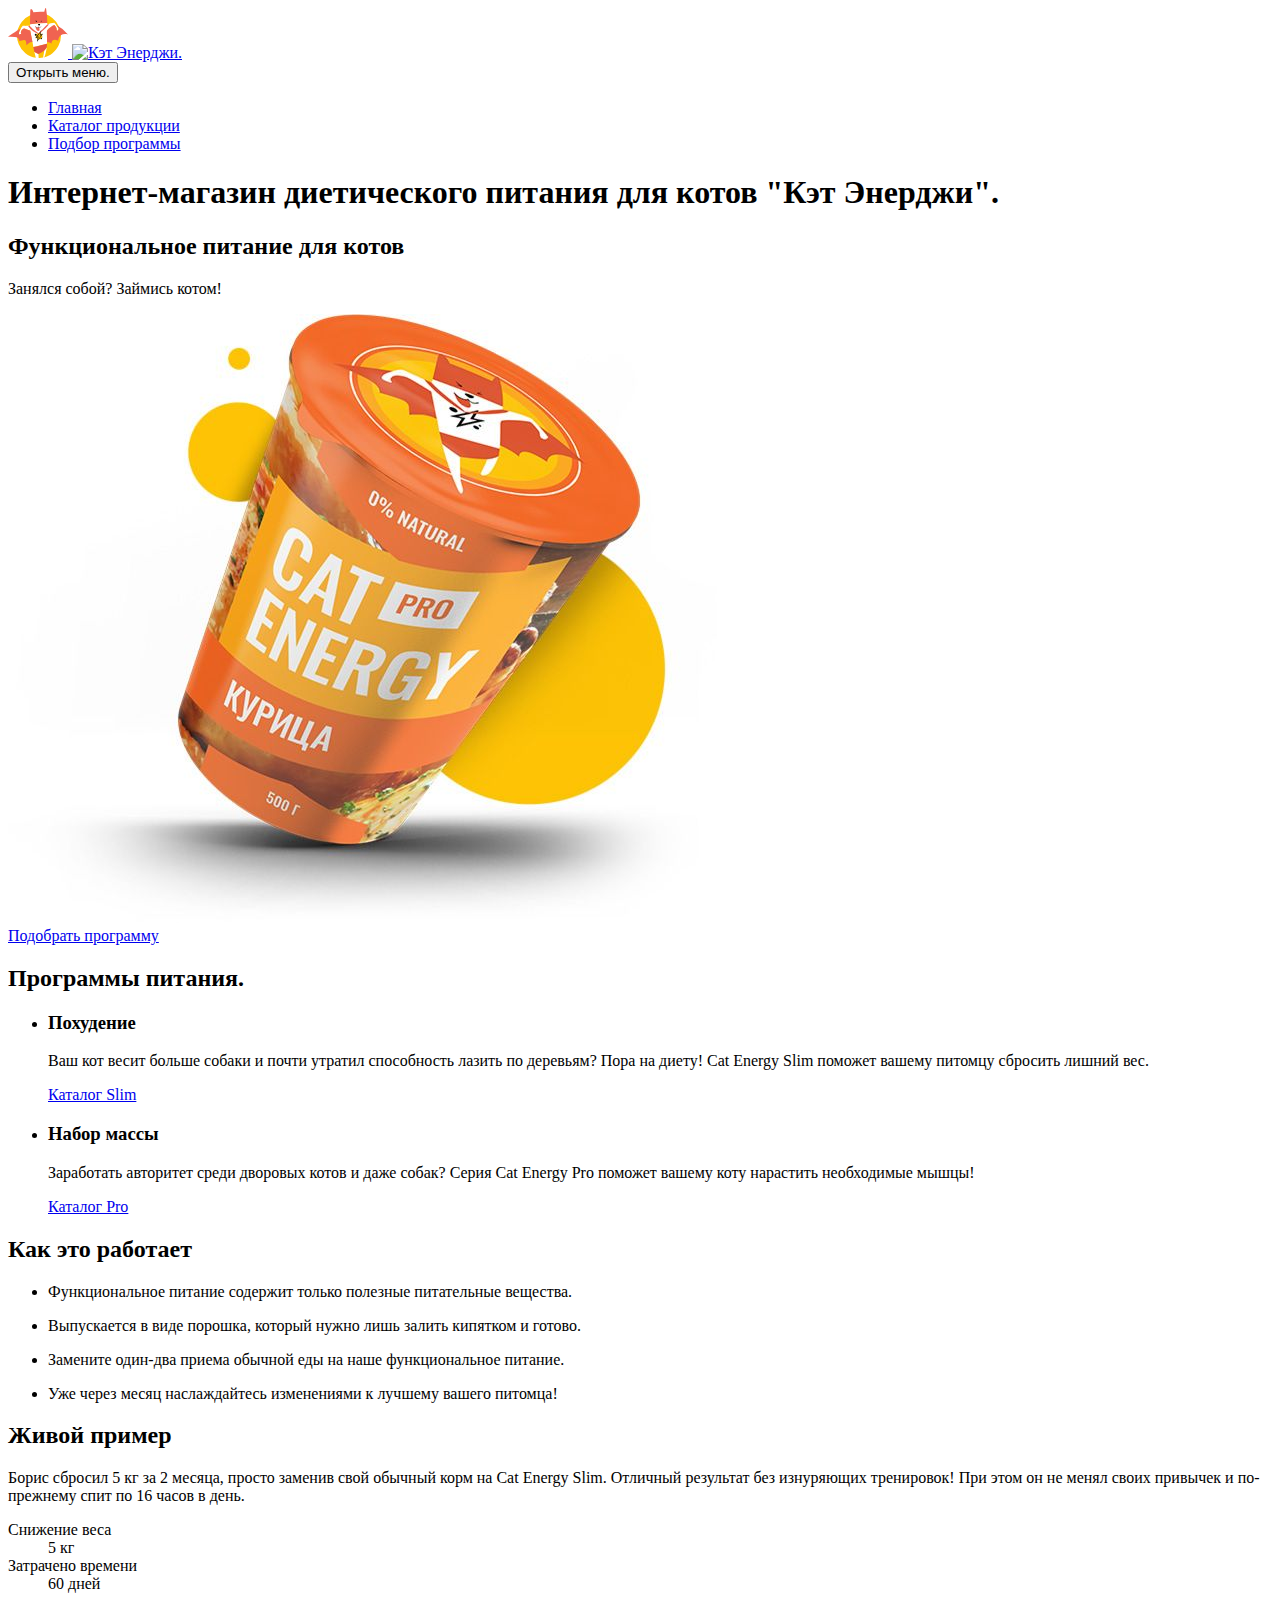
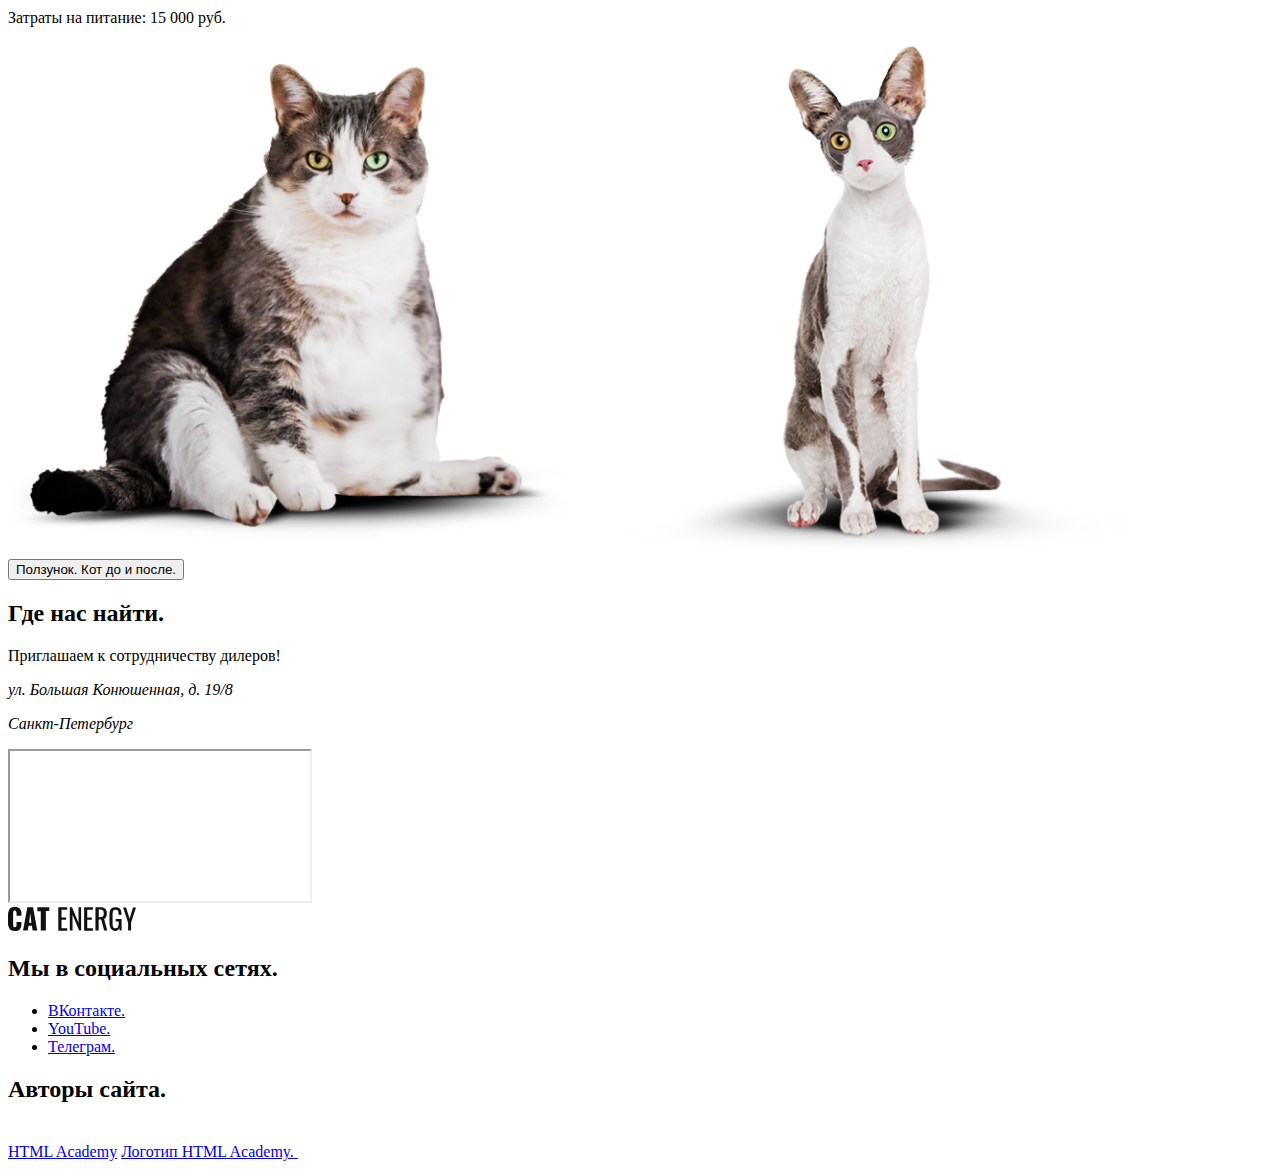
==== source/index.html @ fe01b6d4 "Добавляет черновую разметку footer" ====
<!DOCTYPE html>
<html class="page" lang="ru">
  <head>
    <meta charset="UTF-8">
    <title>Cat Energy - Главная</title>
    <meta name="viewport" content="width=device-width,initial-scale=1">
    <link rel="stylesheet" href="styles/styles.css">
    <script src="scripts/index.js" defer></script>
    <!-- favicons -->
    <link rel="icon" href="favicon.ico">
    <link rel="icon" href="favicons/icon.svg" type="image/svg+xml">
    <link rel="apple-touch-icon" href="favicons/180.png">
    <link rel="manifest" href="manifest.webmanifest">
  </head>
  <body class="page__body">
    <header class="header">
      <div class="header__wrapper">
        <div class="header__container container">
          <a class="header__logo" href="index.html" aria-current="page">
            <picture>
              <source width="70" height="59" type="image/svg+xml" media="(min-width: 1440px)" srcset="images/logo-icon-desktop.svg">
              <source width="60" height="50" type="image/svg+xml" media="(min-width: 768px)" srcset="images/logo-icon-tablet.svg">
              <img class="header__logo-icon" src="images/logo-icon-mobile.svg" width="33" height="38" alt="Логотип компании.">
            </picture>
            <picture>
              <source width="118" height="21" type="image/svg+xml" media="(min-width: 1440px)" srcset="images/logo-text-desktop.svg">
              <source width="101" height="18" type="image/svg+xml" media="(min-width: 768px)" srcset="images/logo-text-tablet.svg">
              <img class="header__logo-text" src="images/logo-text-mobile.svg" width="101" height="18" alt="Кэт Энерджи.">
            </picture>
          </a>
          <nav class="nav">
            <button class="nav__toggle" type="button">
              <span class="visually-hidden">Открыть меню.</span>
            </button>
            <div class="nav__menu">
              <ul class="nav__list">
                <li class="nav__item">
                  <a class="nav__link nav__link--current" href="index.html" aria-current="page">Главная</a>
                </li>
                <li class="nav__item">
                  <a class="nav__link" href="catalog.html">Каталог продукции</a>
                </li>
                <li class="nav__item">
                  <a class="nav__link" href="form.html">Подбор программы</a>
                </li>
              </ul>
            </div>
          </nav>
        </div>
        <h1 class="visually-hidden">Интернет-магазин диетического питания для котов "Кэт Энерджи".</h1>
        <section class="promo">
          <div class="promo__container container">
            <h2 class="promo__title section-title">Функциональное питание для котов</h2>
            <p class="promo__subtitle">Занялся собой? Займись котом!</p>
            <div class="promo__img">
              <picture>
                <source width="552" height="499" type="image/png" media="(min-width: 1440px)" srcset="images/promo-product-desktop@1x.png 1x, images/promo-product-desktop@2x.png 2x">
                <source width="709" height="609" type="image/jpg" media="(min-width: 768px)" srcset="images/promo-product-tablet@1x.jpg 1x, images/promo-product-tablet@2x.jpg 2x">
                <img src="images/promo-product-mobile@1x.png" srcset="images/promo-product-mobile@2x.png 2x" width="280" height="270" alt="Корм для котов Кэт Энерджи Про со вкусом курицы.">
              </picture>
            </div>
            <a class="promo__button button button--primary" href="form.html">Подобрать программу</a>
          </div>
        </section>
      </div>
    </header>
    <main class="main-container">
      <section class="programs">
        <div class="container">
          <h2 class="visually-hidden">Программы питания.</h2>
          <ul class="programs__list">
            <li class="programs__item programs__item--slim">
              <h3 class="programs__title">Похудение</h3>
              <p class="programs__desc">Ваш кот весит больше собаки и почти утратил способность лазить по деревьям? Пора на диету! Cat Energy Slim поможет вашему питомцу сбросить лишний вес.</p>
              <a class="programs__link" href="catalog.html">Каталог Slim</a>
            </li>
            <li class="programs__item programs__item--strong">
              <h3 class="programs__title">Набор массы</h3>
              <p class="programs__desc">Заработать авторитет среди дворовых котов и даже собак? Серия Cat Energy Pro поможет вашему коту нарастить необходимые мышцы!</p>
              <a class="programs__link" href="catalog.html">Каталог Pro</a>
            </li>
          </ul>
        </div>
      </section>
      <section class="features">
        <div class="container">
          <h2 class="features__title section-title">Как это работает</h2>
          <ul class="features__list">
            <li class="features__item features__item--leaf">
              <p class="features__desc">Функциональное питание содержит только полезные питательные вещества.</p>
            </li>
            <li class="features__item features__item--water">
              <p class="features__desc">Выпускается в виде порошка, который нужно лишь залить кипятком и готово.</p>
            </li>
            <li class="features__item features__item--cutlery">
              <p class="features__desc">Замените один-два приема обычной еды на наше функциональное питание.</p>
            </li>
            <li class="features__item features__item--scales">
              <p class="features__desc">Уже через месяц наслаждайтесь изменениями к лучшему вашего&nbsp;питомца!</p>
            </li>
          </ul>
        </div>
      </section>
      <section class="demo">
        <div class="demo__container container">
          <h2 class="demo__title section-title">Живой пример</h2>
          <p class="demo__desc">Борис сбросил 5 кг за 2 месяца, просто заменив свой обычный корм на Cat Energy Slim. Отличный результат без&nbsp;изнуряющих тренировок! При этом он не менял своих привычек и по-прежнему спит по 16 часов в день.</p>
          <div class="demo__wrapper">
            <dl class="demo__list">
              <div class="demo__item">
                <dt class="demo__key">Cнижение веса</dt>
                <dd class="demo__value">5 кг</dd>
              </div>
              <div class="demo__item">
                <dt class="demo__key">Затрачено времени</dt>
                <dd class="demo__value">60 дней</dd>
              </div>
            </dl>
            <p class="demo__total">Затраты на питание: <span class="demo__price">15 000 руб.</span></p>
          </div>
          <div class="demo__slider demo-slider">
            <div class="demo-slider__images">
              <picture>
                <source width="560" height="512" type="image/png" media="(min-width: 768px)" srcset="images/cat-before-tablet@1x.png 1x, images/cat-before-tablet@2x.png 2x">
                <img class="demo-slider__image demo-slider__image--before" src="images/cat-before-mobile@1x.png" srcset="images/cat-before-mobile@2x.png 2x" width="280" height="256" alt="Толстый серо-белый кот с разным цветом глаз - желтым и зеленым.">
              </picture>
              <picture>
                <source width="560" height="512" type="image/png" media="(min-width: 768px)" srcset="images/cat-after-tablet@1x.png 1x, images/cat-after-tablet@2x.png 2x">
                <img class="demo-slider__image demo-slider__image--after" src="images/cat-after-mobile@1x.png" srcset="images/cat-after-mobile@2x.png 2x" width="280" height="256" alt="Худой серо-белый кот с разным цветом глаз - желтым и зеленым.">
              </picture>
            </div>
            <button class="demo-slider__control" type="button" style="left:50%">
              <span class="visually-hidden">Ползунок. Кот до и после.</span>
            </button>
          </div>
        </div>
      </section>
      <section class="location">
        <div class="location__wrapper">
          <h2 class="visually-hidden">Где нас найти.</h2>
          <p class="location__title">Приглашаем к&nbsp;сотрудничеству дилеров!</p>
          <address class="location__address">
            <p>ул. Большая Конюшенная, д. 19/8</p>
            <p>Санкт-Петербург</p>
          </address>
        </div>
        <div class="location__map-container">
          <iframe
          class="location__map"
          src="https://www.google.com/maps/embed?pb=!1m18!1m12!1m3!1d999.3018527820329!2d30.321757256926784!3d59.93871783729141!2m3!1f0!2f0!3f0!3m2!1i1024!2i768!4f13.1!3m3!1m2!1s0x4696310fca145cc1%3A0x42b32648d8238007!2sBolshaya%20Konyushennaya%20St%2C%2019%2F8%2C%20Sankt-Peterburg%2C%20191186!5e0!3m2!1sen!2sru!4v1705253630885!5m2!1sen!2sru"
          loading="lazy"
          referrerpolicy="no-referrer-when-downgrade"></iframe>
        </div>
      </section>
    </main>
    <footer class="footer">
      <div class="footer__container container">
        <a class="footer__logo" href="index.html" aria-current="page">
          <img src="images/footer-logo.svg" width="128" height="24" alt="Логотип компании - Кэт Энерджи.">
        </a>
        <section class="footer__socials">
          <h2 class="visually-hidden">Мы в социальных сетях.</h2>
          <ul class="socials">
            <li class="socials__item">
              <a class="socials__link socials__link--vk" href="https://vk.com/htmlacademy">
                <span class="visually-hidden">ВКонтакте.</span>
              </a>
            </li>
            <li class="socials__item">
              <a class="socials__link socials__link--youtube" href="https://www.youtube.com/user/htmlacademyru">
                <span class="visually-hidden" lang="en">YouTube.</span>
              </a>
            </li>
            <li class="socials__item">
              <a class="socials__link socials__link--telegram" href="https://t.me/htmlacademy">
                <span class="visually-hidden">Телеграм.</span>
              </a>
            </li>
          </ul>
        </section>
        <section class="footer__credits">
          <h2 class="visually-hidden">Авторы сайта.</h2>
          <a class="footer__credits-link" href="https://htmlacademy.ru/intensive/adaptive">HTML Academy</a>
          <a class="footer__credits-logo" href="https://htmlacademy.ru/intensive/adaptive">
            <span class="visually-hidden">Логотип HTML Academy.</span>
            <svg width="27" height="34">
              <use href="images/icons/stack.svg#academy-logo"></use>
            </svg>
          </a>
        </section>
      </div>
    </footer>
  </body>
</html>
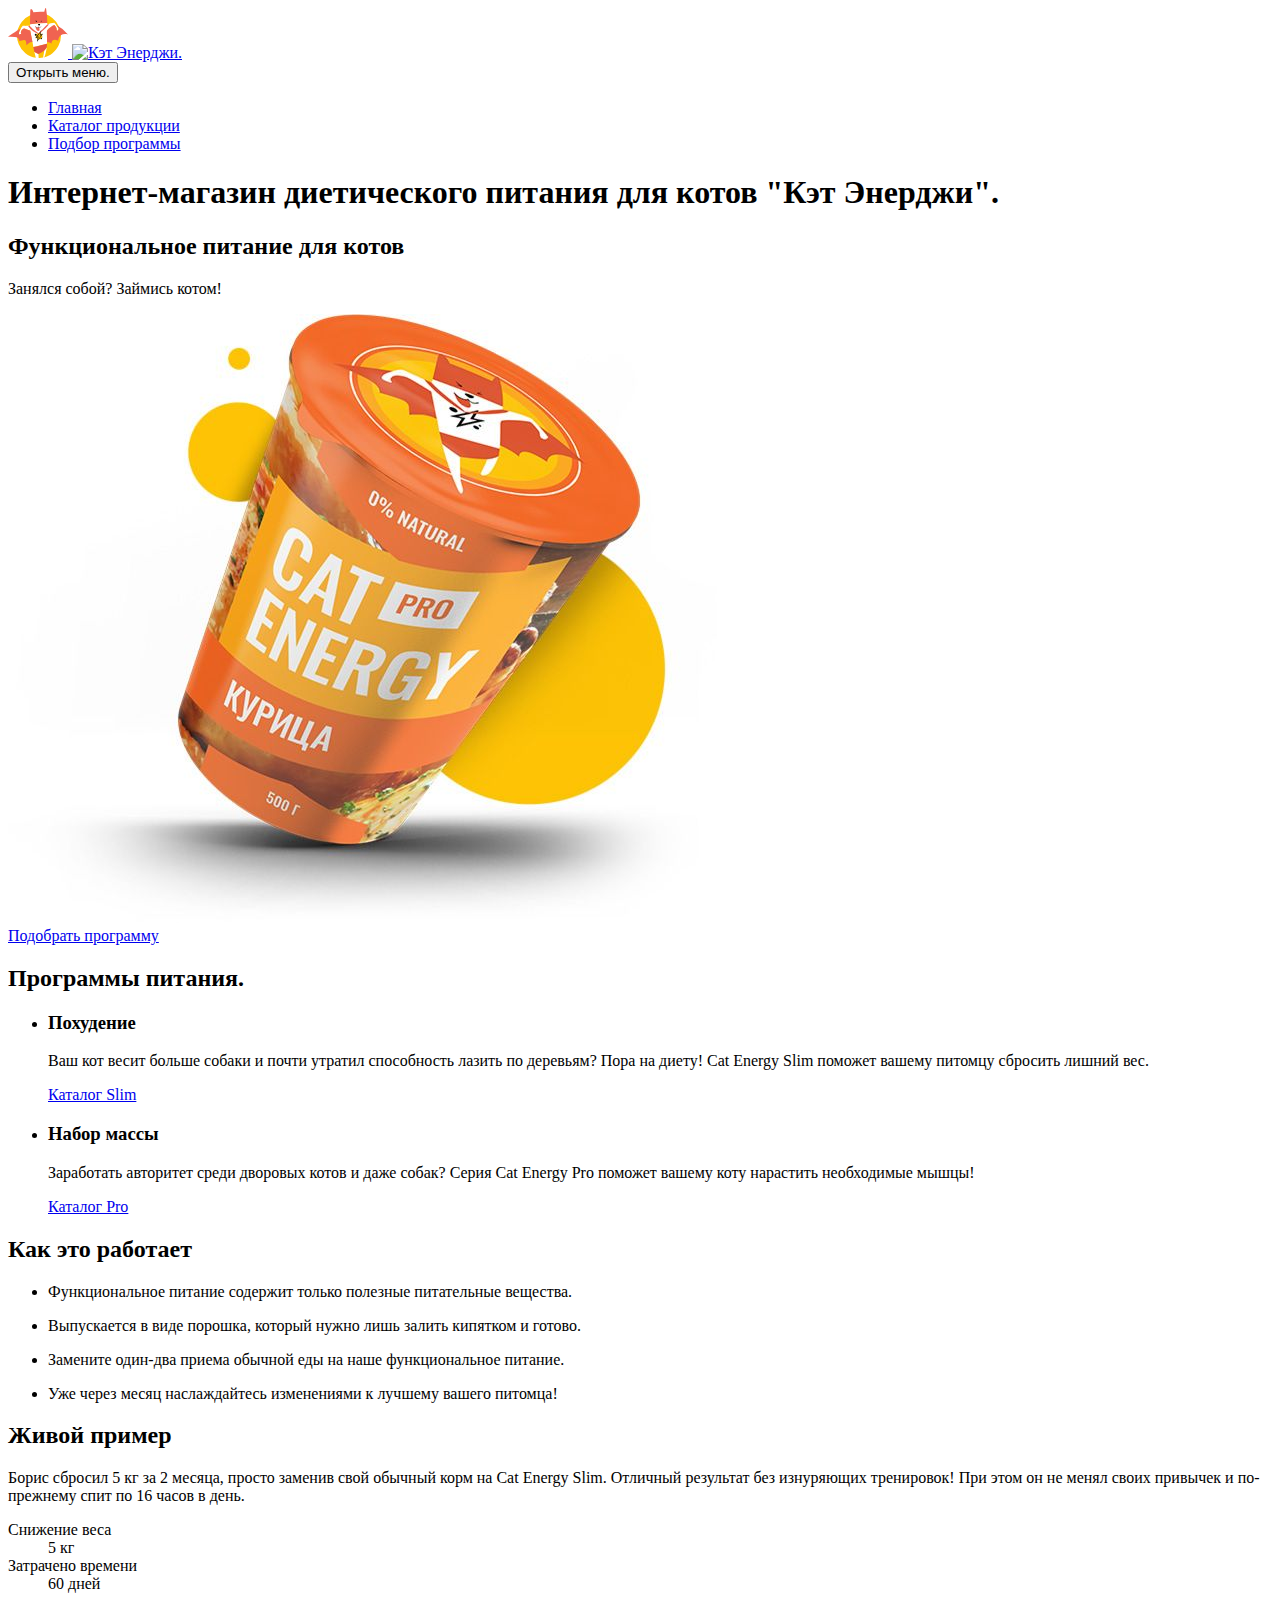
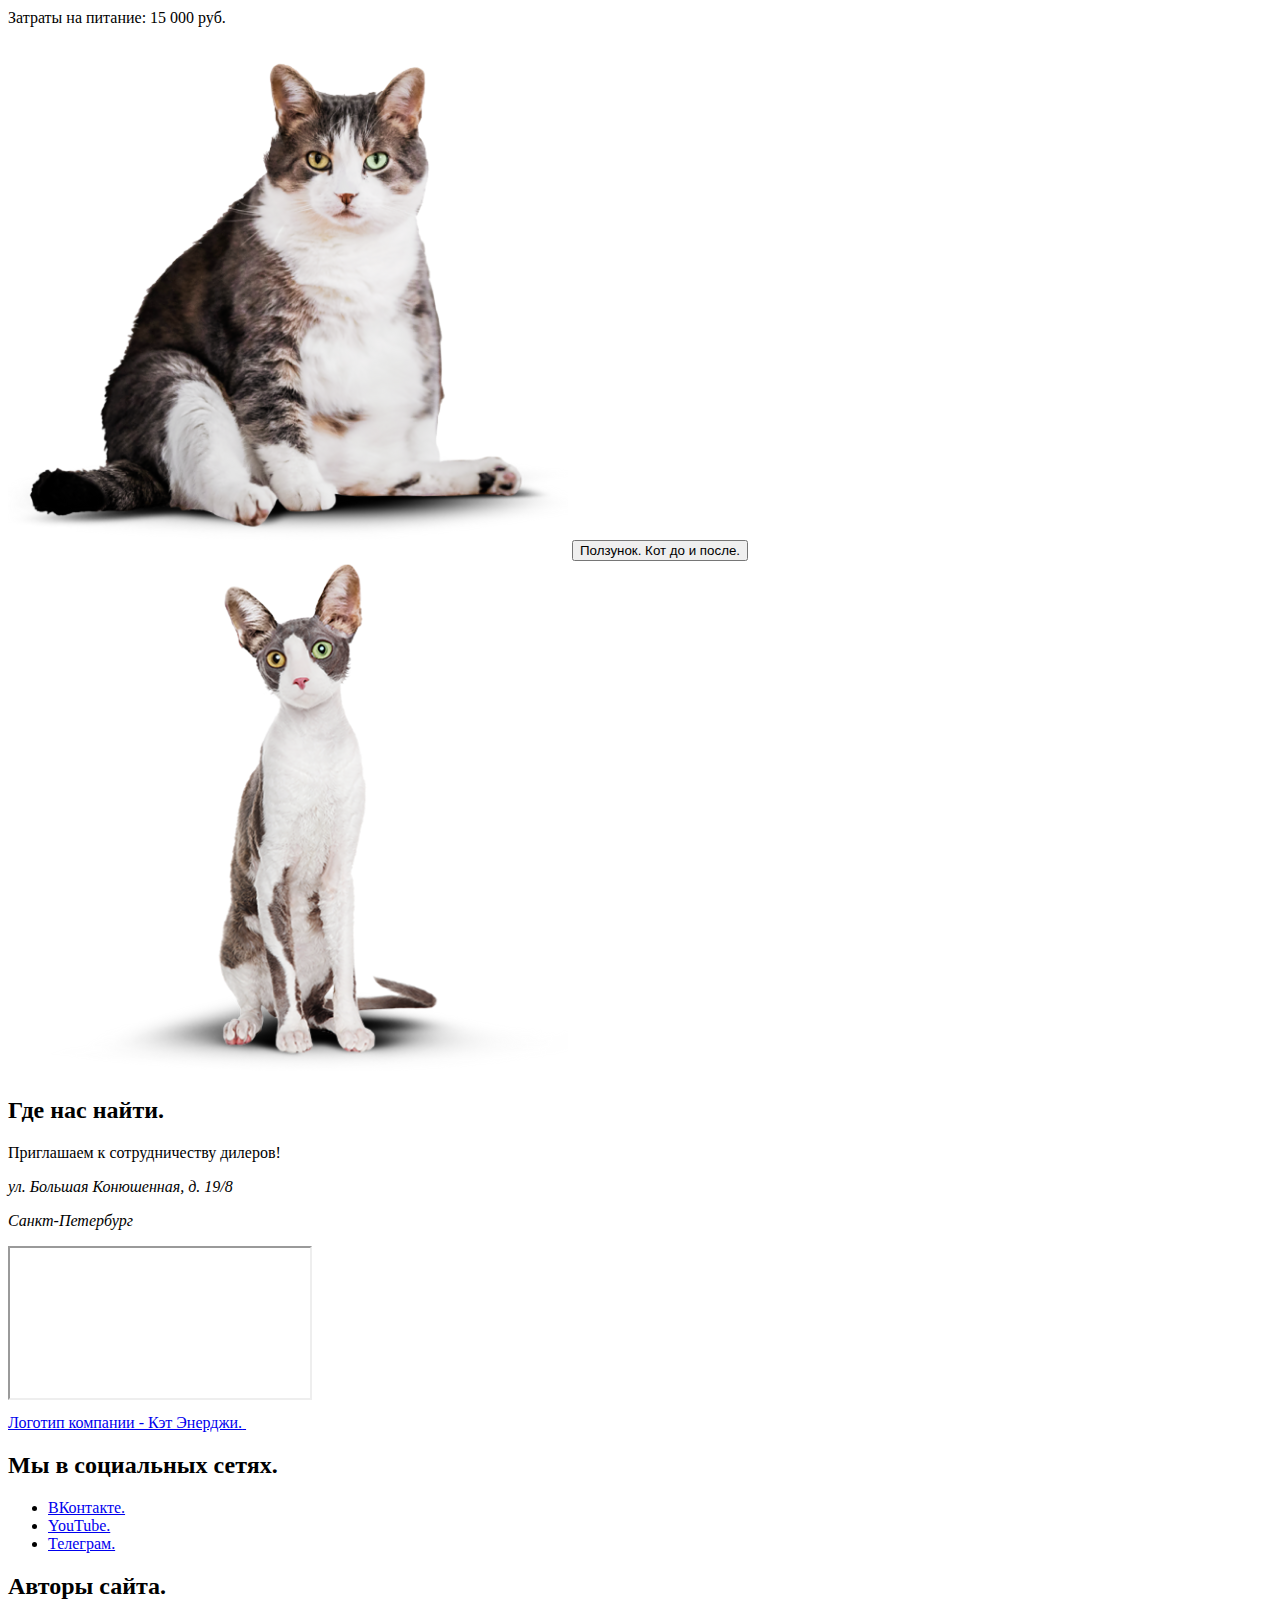
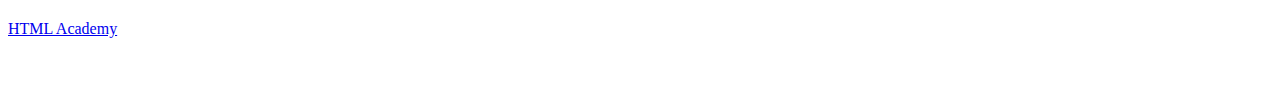
==== commit cd06629b: "Оптимизирует загрузку шрифтов" ====
--- a/source/index.html
+++ b/source/index.html
@@ -11,6 +11,8 @@
     <link rel="icon" href="favicons/icon.svg" type="image/svg+xml">
     <link rel="apple-touch-icon" href="favicons/180.png">
     <link rel="manifest" href="manifest.webmanifest">
+    <link rel="preload" href="fonts/lato/Lato-Regular.woff2" type="font/woff2" as="font" crossorigin="anonymous">
+    <link rel="preload" href="fonts/oswald/oswaldregular.woff2" type="font/woff2" as="font" crossorigin="anonymous">
   </head>
   <body class="page__body">
     <header class="header">
@@ -28,23 +30,21 @@
               <img class="header__logo-text" src="images/logo-text-mobile.svg" width="101" height="18" alt="Кэт Энерджи.">
             </picture>
           </a>
-          <nav class="nav">
+          <nav class="nav nav--no-js">
             <button class="nav__toggle" type="button">
               <span class="visually-hidden">Открыть меню.</span>
             </button>
-            <div class="nav__menu">
-              <ul class="nav__list">
-                <li class="nav__item">
-                  <a class="nav__link nav__link--current" href="index.html" aria-current="page">Главная</a>
-                </li>
-                <li class="nav__item">
-                  <a class="nav__link" href="catalog.html">Каталог продукции</a>
-                </li>
-                <li class="nav__item">
-                  <a class="nav__link" href="form.html">Подбор программы</a>
-                </li>
-              </ul>
-            </div>
+            <ul class="nav__list">
+              <li class="nav__item">
+                <a class="nav__link nav__link--current" href="index.html" aria-current="page">Главная</a>
+              </li>
+              <li class="nav__item">
+                <a class="nav__link" href="catalog.html">Каталог продукции</a>
+              </li>
+              <li class="nav__item">
+                <a class="nav__link" href="form.html">Подбор программы</a>
+              </li>
+            </ul>
           </nav>
         </div>
         <h1 class="visually-hidden">Интернет-магазин диетического питания для котов "Кэт Энерджи".</h1>
@@ -118,20 +118,18 @@
             </dl>
             <p class="demo__total">Затраты на питание: <span class="demo__price">15 000 руб.</span></p>
           </div>
-          <div class="demo__slider demo-slider">
-            <div class="demo-slider__images">
-              <picture>
-                <source width="560" height="512" type="image/png" media="(min-width: 768px)" srcset="images/cat-before-tablet@1x.png 1x, images/cat-before-tablet@2x.png 2x">
-                <img class="demo-slider__image demo-slider__image--before" src="images/cat-before-mobile@1x.png" srcset="images/cat-before-mobile@2x.png 2x" width="280" height="256" alt="Толстый серо-белый кот с разным цветом глаз - желтым и зеленым.">
-              </picture>
-              <picture>
-                <source width="560" height="512" type="image/png" media="(min-width: 768px)" srcset="images/cat-after-tablet@1x.png 1x, images/cat-after-tablet@2x.png 2x">
-                <img class="demo-slider__image demo-slider__image--after" src="images/cat-after-mobile@1x.png" srcset="images/cat-after-mobile@2x.png 2x" width="280" height="256" alt="Худой серо-белый кот с разным цветом глаз - желтым и зеленым.">
-              </picture>
-            </div>
-            <button class="demo-slider__control" type="button" style="left:50%">
+          <div class="demo__slider demo-slider demo-slider--no-js" style="--control-position: 0.5">
+            <picture>
+              <source width="560" height="512" type="image/png" media="(min-width: 768px)" srcset="images/cat-before-tablet@1x.png 1x, images/cat-before-tablet@2x.png 2x">
+              <img class="demo-slider__image demo-slider__image--before" src="images/cat-before-mobile@1x.png" srcset="images/cat-before-mobile@2x.png 2x" width="280" height="256" alt="Толстый серо-белый кот с разным цветом глаз - желтым и зеленым.">
+            </picture>
+            <button class="demo-slider__control" type="button">
               <span class="visually-hidden">Ползунок. Кот до и после.</span>
             </button>
+            <picture>
+              <source width="560" height="512" type="image/png" media="(min-width: 768px)" srcset="images/cat-after-tablet@1x.png 1x, images/cat-after-tablet@2x.png 2x">
+              <img class="demo-slider__image demo-slider__image--after" src="images/cat-after-mobile@1x.png" srcset="images/cat-after-mobile@2x.png 2x" width="280" height="256" alt="Худой серо-белый кот с разным цветом глаз - желтым и зеленым.">
+            </picture>
           </div>
         </div>
       </section>
@@ -149,14 +147,18 @@
           class="location__map"
           src="https://www.google.com/maps/embed?pb=!1m18!1m12!1m3!1d999.3018527820329!2d30.321757256926784!3d59.93871783729141!2m3!1f0!2f0!3f0!3m2!1i1024!2i768!4f13.1!3m3!1m2!1s0x4696310fca145cc1%3A0x42b32648d8238007!2sBolshaya%20Konyushennaya%20St%2C%2019%2F8%2C%20Sankt-Peterburg%2C%20191186!5e0!3m2!1sen!2sru!4v1705253630885!5m2!1sen!2sru"
           loading="lazy"
-          referrerpolicy="no-referrer-when-downgrade"></iframe>
+          referrerpolicy="no-referrer-when-downgrade"
+          title="Офис компании по адресу улица Большая Конюшенная, 19/8, Санкт-Петербург"></iframe>
         </div>
       </section>
     </main>
     <footer class="footer">
       <div class="footer__container container">
         <a class="footer__logo" href="index.html" aria-current="page">
-          <img src="images/footer-logo.svg" width="128" height="24" alt="Логотип компании - Кэт Энерджи.">
+          <span class="visually-hidden">Логотип компании - Кэт Энерджи.</span>
+          <svg width="128" height="24">
+            <use href="images/icons/stack.svg#footer-logo"></use>
+          </svg>
         </a>
         <section class="footer__socials">
           <h2 class="visually-hidden">Мы в социальных сетях.</h2>
@@ -180,10 +182,9 @@
         </section>
         <section class="footer__credits">
           <h2 class="visually-hidden">Авторы сайта.</h2>
-          <a class="footer__credits-link" href="https://htmlacademy.ru/intensive/adaptive">HTML Academy</a>
-          <a class="footer__credits-logo" href="https://htmlacademy.ru/intensive/adaptive">
-            <span class="visually-hidden">Логотип HTML Academy.</span>
-            <svg width="27" height="34">
+          <a class="footer__credits-link" href="https://htmlacademy.ru/intensive/adaptive">
+            <p class="footer__credits-text">HTML Academy</p>
+            <svg class="footer__credits-logo" width="27" height="34">
               <use href="images/icons/stack.svg#academy-logo"></use>
             </svg>
           </a>
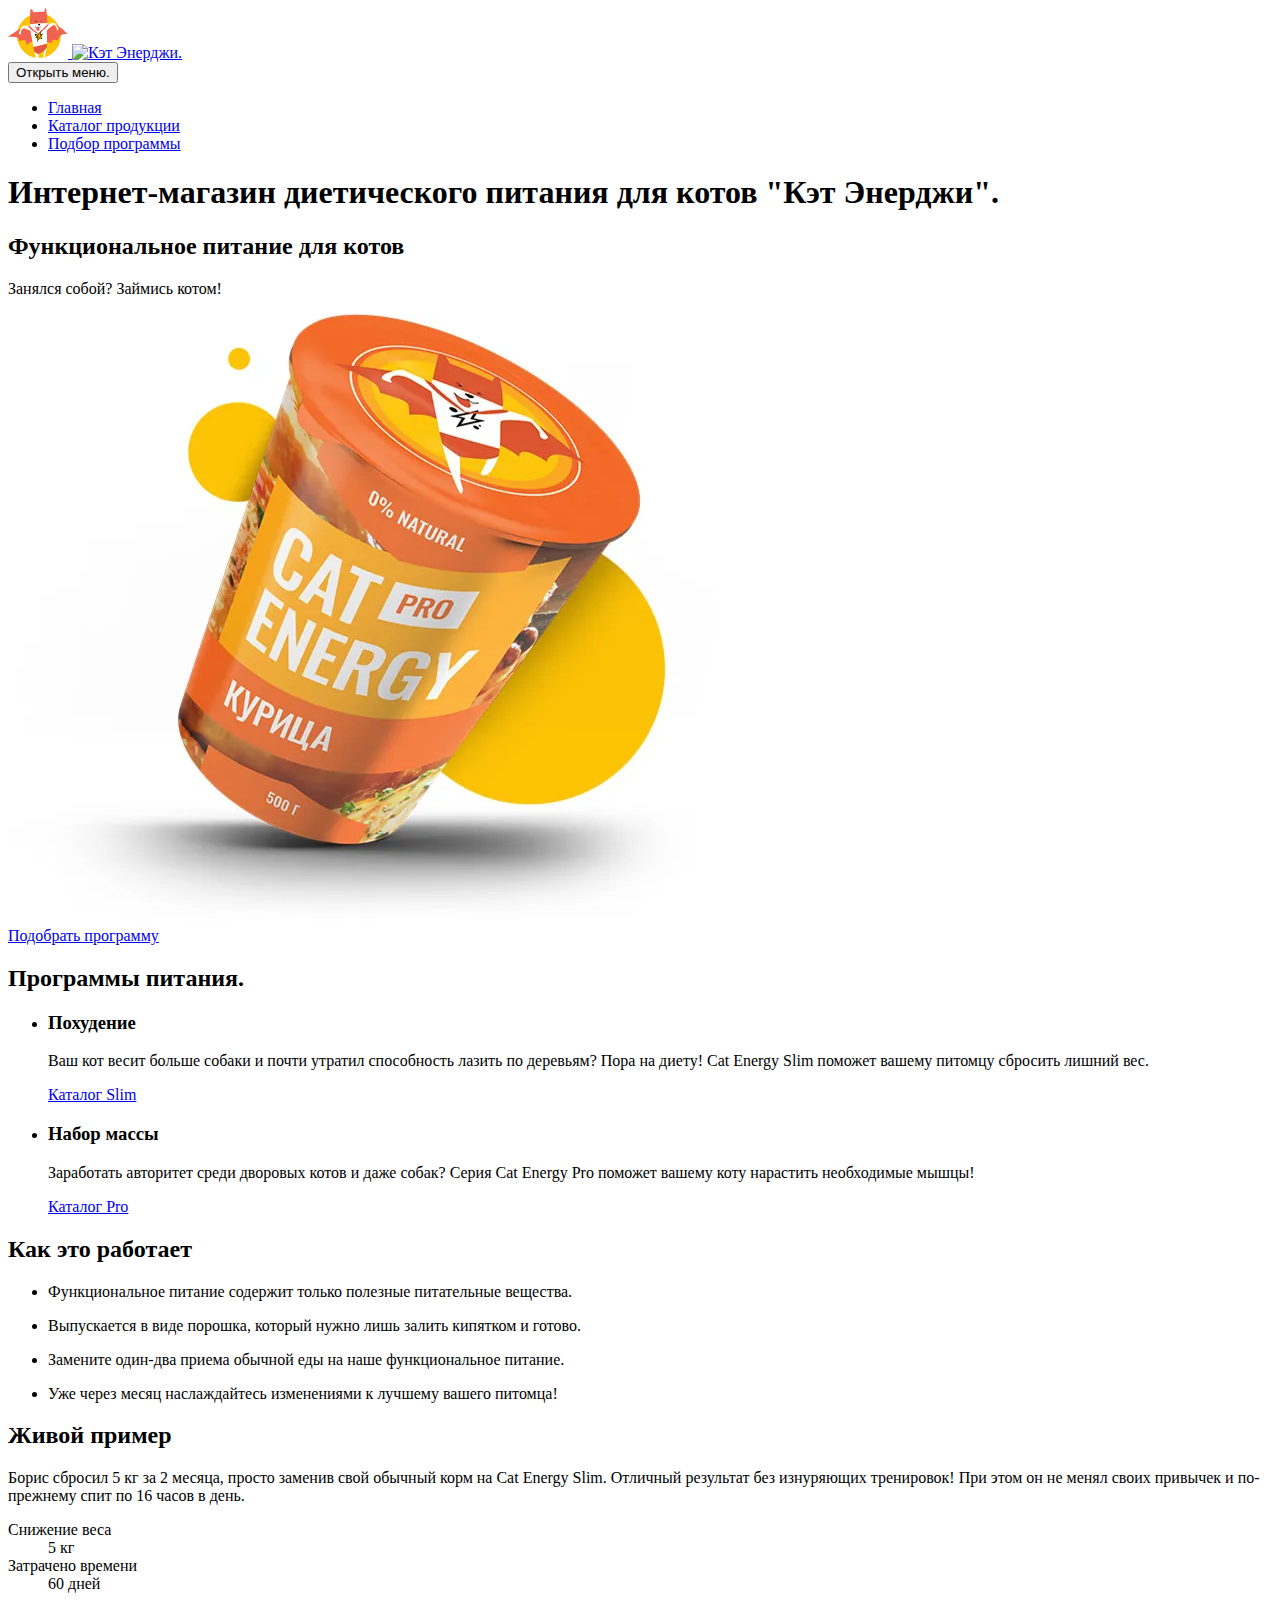
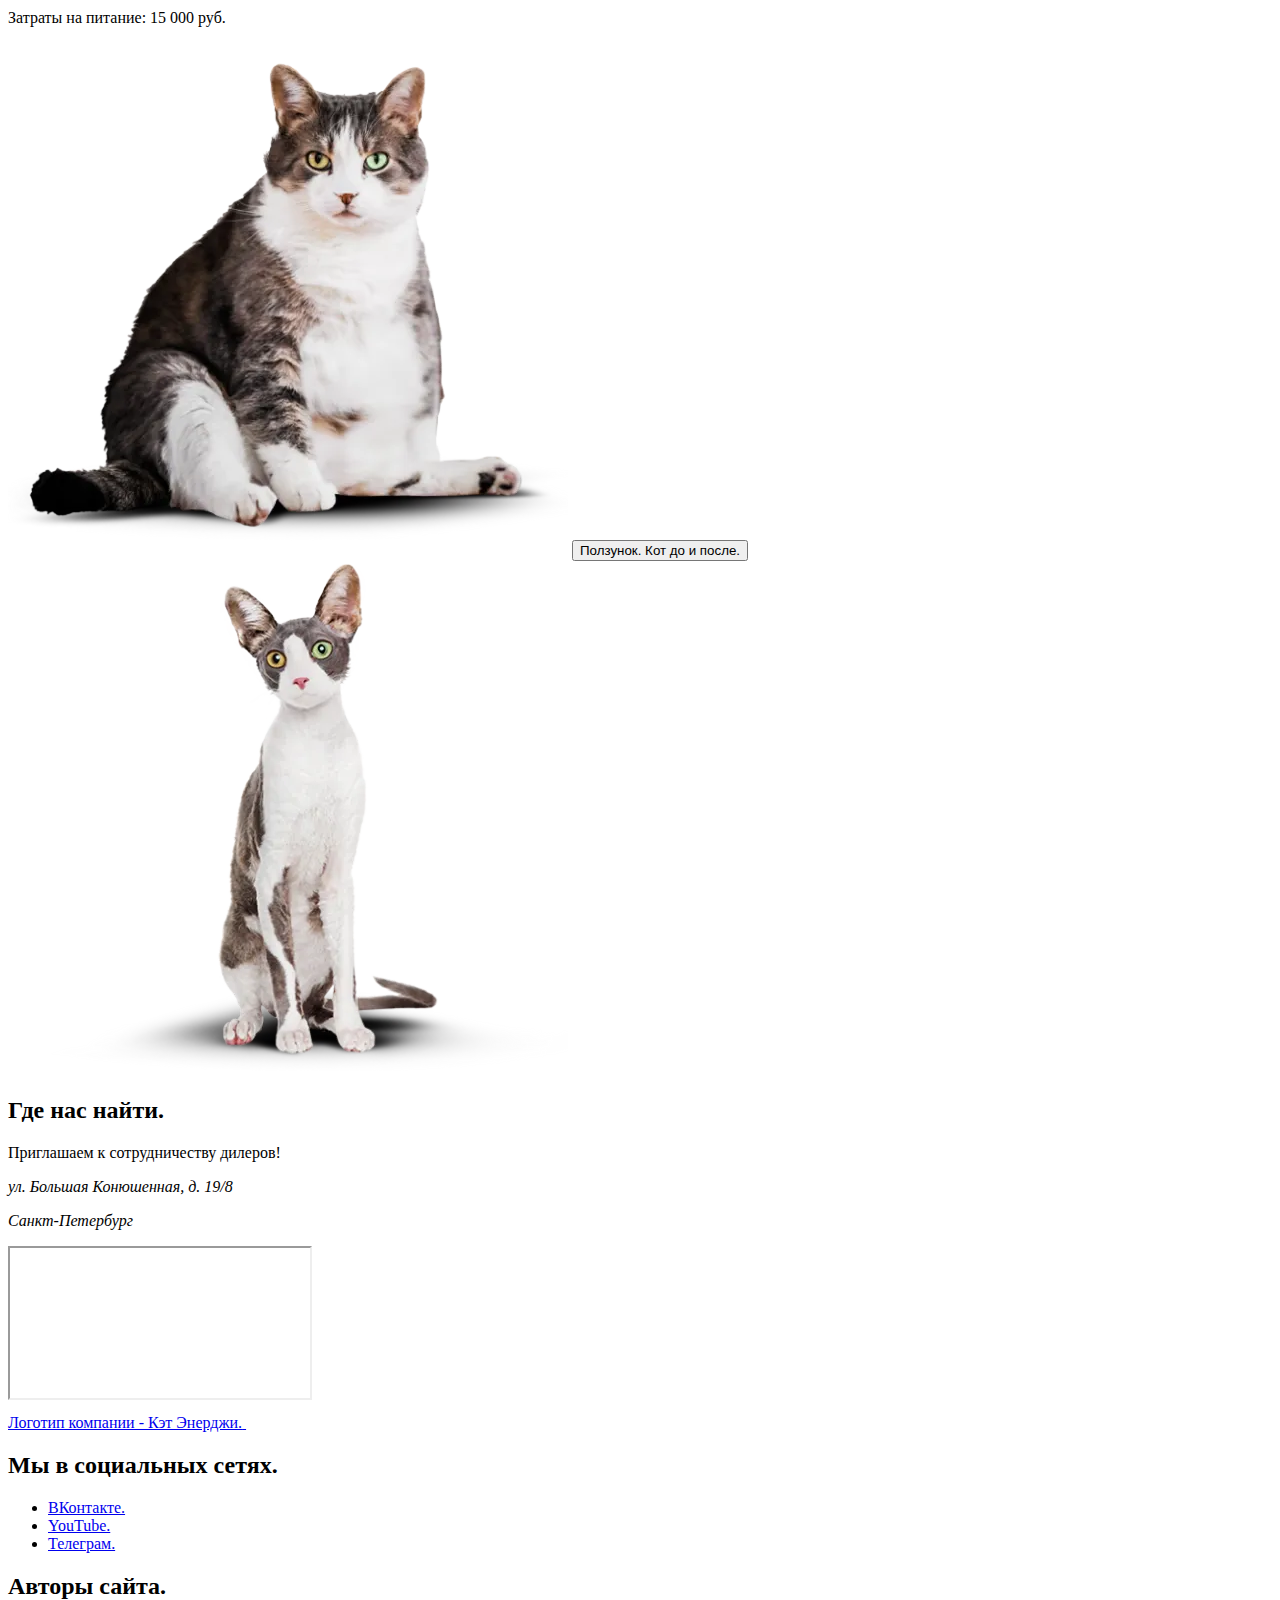
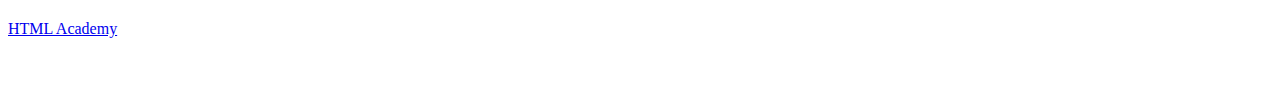
==== commit fb791a6f: "Подключает изображения webp" ====
--- a/source/index.html
+++ b/source/index.html
@@ -54,6 +54,9 @@
             <p class="promo__subtitle">Занялся собой? Займись котом!</p>
             <div class="promo__img">
               <picture>
+                <source width="552" height="499" type="image/webp" media="(min-width: 1440px)" srcset="images/promo-product-desktop@1x.webp 1x, images/promo-product-desktop@2x.webp 2x">
+                <source width="709" height="609" type="image/webp" media="(min-width: 768px)" srcset="images/promo-product-tablet@1x.webp 1x, images/promo-product-tablet@2x.webp 2x">
+                <source width="280" height="270" type="image/webp" srcset="images/promo-product-mobile@1x.webp 1x, images/promo-product-mobile@2x.webp 2x">
                 <source width="552" height="499" type="image/png" media="(min-width: 1440px)" srcset="images/promo-product-desktop@1x.png 1x, images/promo-product-desktop@2x.png 2x">
                 <source width="709" height="609" type="image/jpg" media="(min-width: 768px)" srcset="images/promo-product-tablet@1x.jpg 1x, images/promo-product-tablet@2x.jpg 2x">
                 <img src="images/promo-product-mobile@1x.png" srcset="images/promo-product-mobile@2x.png 2x" width="280" height="270" alt="Корм для котов Кэт Энерджи Про со вкусом курицы.">
@@ -120,6 +123,8 @@
           </div>
           <div class="demo__slider demo-slider demo-slider--no-js" style="--control-position: 0.5">
             <picture>
+              <source width="560" height="512" type="image/webp" media="(min-width: 768px)" srcset="images/cat-before-tablet@1x.webp 1x, images/cat-before-tablet@2x.webp 2x">
+              <source width="280" height="256" type="image/webp" srcset="images/cat-before-mobile@1x.webp 1x, images/cat-before-mobile@2x.webp 2x">
               <source width="560" height="512" type="image/png" media="(min-width: 768px)" srcset="images/cat-before-tablet@1x.png 1x, images/cat-before-tablet@2x.png 2x">
               <img class="demo-slider__image demo-slider__image--before" src="images/cat-before-mobile@1x.png" srcset="images/cat-before-mobile@2x.png 2x" width="280" height="256" alt="Толстый серо-белый кот с разным цветом глаз - желтым и зеленым.">
             </picture>
@@ -127,6 +132,8 @@
               <span class="visually-hidden">Ползунок. Кот до и после.</span>
             </button>
             <picture>
+              <source width="560" height="512" type="image/webp" media="(min-width: 768px)" srcset="images/cat-after-tablet@1x.webp 1x, images/cat-after-tablet@2x.webp 2x">
+              <source width="280" height="256" type="image/webp" srcset="images/cat-after-mobile@1x.webp 1x, images/cat-after-mobile@2x.webp 2x">
               <source width="560" height="512" type="image/png" media="(min-width: 768px)" srcset="images/cat-after-tablet@1x.png 1x, images/cat-after-tablet@2x.png 2x">
               <img class="demo-slider__image demo-slider__image--after" src="images/cat-after-mobile@1x.png" srcset="images/cat-after-mobile@2x.png 2x" width="280" height="256" alt="Худой серо-белый кот с разным цветом глаз - желтым и зеленым.">
             </picture>
